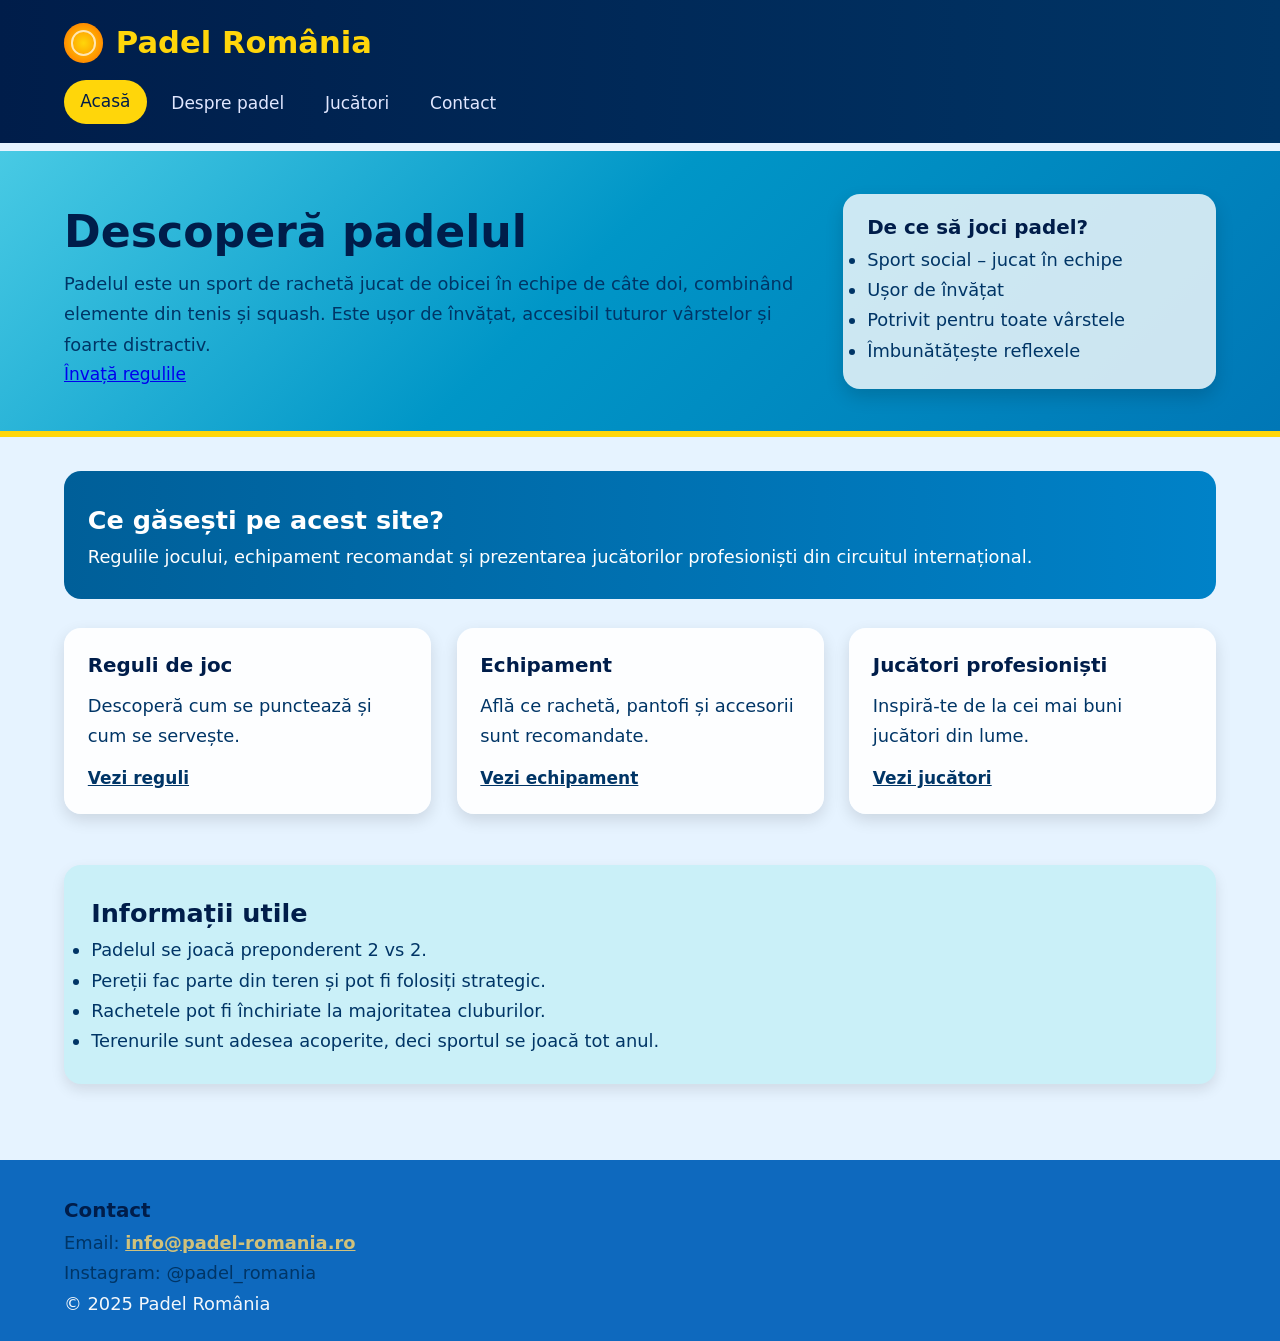
==== index.html @ 14d5e4cc "Add files via upload" ====
<!DOCTYPE html>
<html lang="ro">
<head>
    <meta charset="UTF-8">
    <title>Padel pentru Începători - Padel România</title>
    <meta name="viewport" content="width=device-width, initial-scale=1.0">
    <link rel="stylesheet" href="styles.css">
</head>
<body>
<header>
    <div class="logo">
        <span class="logo-ball"></span>
        <h1>Padel România</h1>
    </div>

    <nav class="main-nav">
        <ul>
            <li><a href="index.html" class="active">Acasă</a></li>
            <li class="dropdown">
                <a href="reguli.html">Despre padel</a>
                <ul class="submenu">
                    <li><a href="reguli.html">Reguli de bază</a></li>
                    <li><a href="echipament.html">Echipament</a></li>
                </ul>
            </li>
            <li><a href="cluburi.html">Jucători</a></li>
            <li><a href="#contact">Contact</a></li>
        </ul>
    </nav>
</header>

<main>
    <section class="hero">
        <article class="hero-content">
            <h2 class="hero-title">Descoperă padelul</h2>
            <p>
                Padelul este un sport de rachetă jucat de obicei în echipe de câte doi,
                combinând elemente din tenis și squash. Este ușor de învățat,
                accesibil tuturor vârstelor și foarte distractiv.
            </p>
            <a href="reguli.html" class="btn btn-primary">Învață regulile</a>
        </article>

        <aside class="hero-aside">
            <h3>De ce să joci padel?</h3>
            <ul>
                <li>Sport social – jucat în echipe</li>
                <li>Ușor de învățat</li>
                <li>Potrivit pentru toate vârstele</li>
                <li>Îmbunătățește reflexele</li>
            </ul>
        </aside>
    </section>

    <section class="section-intro">
        <header>
            <h2>Ce găsești pe acest site?</h2>
            <p>
                Regulile jocului, echipament recomandat și prezentarea jucătorilor
                profesioniști din circuitul internațional.
            </p>
        </header>
      
        
         <div class="cards-grid">
            <article class="card">
                <h3>Reguli de joc</h3>
                <p>Descoperă cum se punctează și cum se servește.</p>
                <a href="reguli.html" class="card-link">Vezi reguli</a>
            </article>

            <article class="card">
                <h3>Echipament</h3>
                <p>Află ce rachetă, pantofi și accesorii sunt recomandate.</p>
                <a href="echipament.html" class="card-link">Vezi echipament</a>
            </article>

            <article class="card">
                <h3>Jucători profesioniști</h3>
                <p>Inspiră-te de la cei mai buni jucători din lume.</p>
                <a href="cluburi.html" class="card-link">Vezi jucători</a>
            </article>
        </div>
    </section>
    
    
        <section class="info-box">
            <h2>Informații utile</h2>
            <ul>
            <li>Padelul se joacă preponderent 2 vs 2.</li>
            <li>Pereții fac parte din teren și pot fi folosiți strategic.</li>
            <li>Rachetele pot fi închiriate la majoritatea cluburilor.</li>
            <li>Terenurile sunt adesea acoperite, deci sportul se joacă tot anul.</li>
        </ul>
    </section>
</main>

<footer id="contact">
    <section class="footer-content">
        <article>
            <h3>Contact</h3>
            <p>Email: <a href="mailto:info@padel-romania.ro">info@padel-romania.ro</a></p>
            <p>Instagram: @padel_romania</p>
        </article>
    </section>
    <p class="footer-copy">&copy; 2025 Padel România</p>
</footer>
</body>
</html>
---- styles.css ----
*{margin:0;padding:0;box-sizing:border-box;}

html{font-size:17px;}

body{
    font-family:system-ui,-apple-system,BlinkMacSystemFont,"Segoe UI",sans-serif;
    line-height:1.7;
    color:#001d4a;
    background:#e6f3ff;
}

header{
    background:linear-gradient(90deg,#001d4a,#003566);
    color:#fff;
    padding:1rem 5vw;
}

.logo{
    display:flex;
    align-items:center;
    gap:.75rem;
    margin-bottom:.75rem;
}

.logo h1{
    font-size:1.8rem;
    color:#ffd60a;
}

.logo-ball{
    width:2.3rem;
    height:2.3rem;
    border-radius:50%;
    background:radial-gradient(circle,#ffd60a 0%,#ff9e00 55%,#ff6b00 100%);
    position:relative;
}

.logo-ball::before{
    content:"";
    position:absolute;
    inset:.4rem;
    border-radius:50%;
    border:2px solid rgba(255,255,255,.7);
}

.main-nav ul{
    list-style:none;
    display:flex;
    flex-wrap:wrap;
    gap:.5rem;
}

.main-nav li{position:relative;}

.main-nav a{
    display:block;
    padding:.45rem .95rem;
    text-decoration:none;
    color:#e0e7ff;
    font-size:1rem;
    border-radius:999px;
    transition:background-color .35s ease,color .25s ease,transform .45s ease;
}

.main-nav a:hover,
.main-nav a.active{
    background:#ffd60a;
    color:#001d4a;
    transform:translateY(-2px);
}

.dropdown .submenu{
    display:none;
    position:absolute;
    top:100%;
    left:0;
    min-width:11rem;
    background:#001d4a;
    padding:.4rem 0;
    border-radius:.5rem;
    box-shadow:0 6px 18px rgba(0,0,0,.4);
    z-index:20;
}

.dropdown:hover .submenu{display:block;}

main{padding:1.5rem 5vw 2.5rem;}

h2,h3,h4{color:#001d4a;}
p,li{color:#003566;font-size:1.05rem;}

.hero{
    display:grid;
    grid-template-columns:2fr 1fr;
    gap:2rem;
    padding:2.5rem 5vw;
    margin:-1rem -5vw 1.5rem;
    background:linear-gradient(135deg,#48cae4 0%,#0096c7 45%,#0077b6 100%);
    border-bottom:6px solid #ffd60a;
}

.hero-title{
    font-size:2.6rem;
    color:#001d4a;
}

.hero-aside{
    background:#ffffffcc;
    border-radius:1rem;
    padding:1rem 1.4rem;
    box-shadow:0 8px 18px rgba(0,0,0,.15);
}

.section-intro{margin-top:2rem;}

.section-intro header{
    background:linear-gradient(90deg,#005f99,#0082c8);
    padding:1.6rem 1.4rem;
    border-radius:1rem;
    margin-bottom:1.7rem;
}

.section-intro header h2,
.section-intro header p{
    color:white;
}

.cards-grid{
    display:grid;
    grid-template-columns:repeat(3,minmax(0,1fr));
    gap:1.5rem;
    margin-top:1.5rem;
}

.card{
    background:#ffffffee;
    border-radius:1rem;
    padding:1.2rem 1.4rem;
    box-shadow:0 6px 16px rgba(0,0,0,.12);
}

.card h3{margin-bottom:.5rem;color:#001d4a;}

.card-link{
    margin-top:.75rem;
    display:inline-block;
    font-weight:600;
    color:#003566;
}

.info-box{
    margin-top:3rem;
    background:#caf0f8;
    padding:1.6rem;
    border-radius:1rem;
    box-shadow:0 6px 14px rgba(0,0,0,.1);
}

.rules-layout{
    display:flex;
    flex-wrap:wrap;
    gap:2rem;
    margin-top:1rem;
}

.rules-aside{
    flex:1 1 12rem;
    background:#ffffffee;
    border-radius:1rem;
    padding:1.4rem 1.7rem;
    box-shadow:0 4px 12px rgba(0,0,0,.1);
}

.rules-aside ul{
    padding-left:1.7rem;
}

.equipment-grid{
    display:grid;
    grid-template-columns:repeat(2,minmax(0,1fr));
    gap:1.5rem;
    margin-top:1.6rem;
}

.equipment-item{
    background:#ffffffee;
    border-radius:1rem;
    padding:1.3rem 1.6rem;
    border:4px solid #ddd;
}

.equipment-item ul{
    padding-left:1.9rem;
}

.equipment-item:nth-of-type(1){border-color:#ffd60a;}
.equipment-item:nth-of-type(2){border-color:#00b4d8;}
.equipment-item:nth-of-type(3){border-color:#0077b6;}
.equipment-item:nth-of-type(4){border-color:#ff9e00;}

.tip-box{
    margin-top:2rem;
    padding:1.4rem 1.7rem;
    border-radius:1rem;
    background:#fff3cd;
}

.players-grid{
    margin-top:2rem;
    display:grid;
    grid-template-columns:repeat(4,minmax(0,1fr));
    gap:1.7rem;
}

.player-card{
    background:#ffffffee;
    border-radius:1.2rem;
    overflow:hidden;
    box-shadow:0 8px 18px rgba(0,0,0,.15);
    border:5px solid;
    border-image:linear-gradient(90deg,#0077b6,#00b4d8) 1;
    transition:transform .35s ease,box-shadow .35s ease;
}

.player-card:hover{
    transform:translateY(-6px);
    box-shadow:0 14px 26px rgba(0,0,0,.2);
}

.player-card img{
    width:100%;
    height:230px;
    object-fit:cover;
}

footer{
    background:#0e69be; 
    color:#ffffff;
    padding:2rem 5vw 1.3rem;
    margin-top:2rem;
}

footer a{
    color:#d0c17b;
    font-weight:700;
}

.footer-copy{
    color:white;
    opacity:0.95;
}


@media(max-width:900px){
    .hero{grid-template-columns:1fr;}
    .cards-grid{grid-template-columns:repeat(2,1fr);}
    .players-grid{grid-template-columns:repeat(2,1fr);}
}

@media(max-width:600px){
    .main-nav ul{flex-direction:column;}
    .cards-grid,
    .equipment-grid,
    .players-grid{grid-template-columns:1fr;}
}
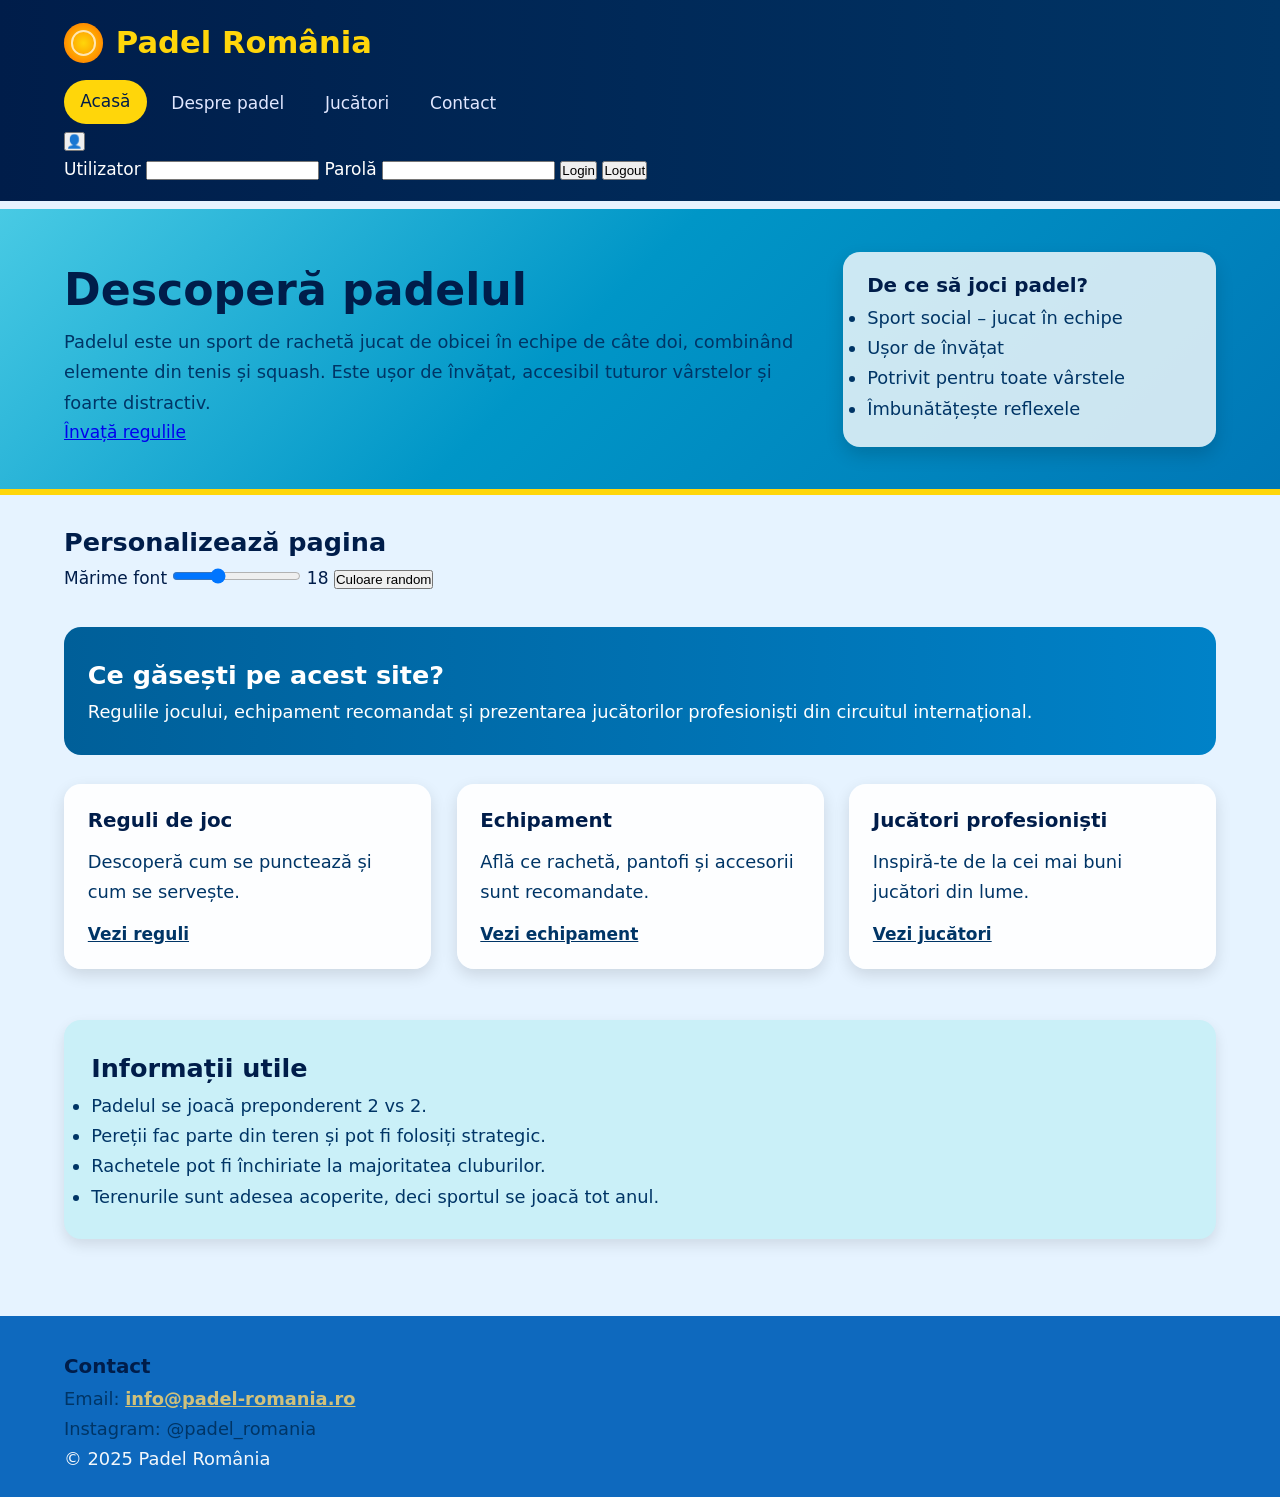
==== commit 578c7e97: "Update index.html" ====
--- a/index.html
+++ b/index.html
@@ -27,6 +27,31 @@
             <li><a href="#contact">Contact</a></li>
         </ul>
     </nav>
+   <div class="user-area">
+  <button id="userToggle" aria-label="Cont utilizator">
+    👤
+  </button>
+
+  <section class="auth-bar" id="authBox">
+    <form id="loginForm">
+      <label>
+        Utilizator
+        <input id="loginUser" type="text" required>
+      </label>
+
+      <label>
+        Parolă
+        <input id="loginPass" type="password" required>
+      </label>
+
+      <button type="submit">Login</button>
+      <button type="button" id="logoutBtn">Logout</button>
+
+      <span id="authStatus"></span>
+    </form>
+  </section>
+</div>
+
 </header>
 
 <main>
@@ -51,6 +76,19 @@
             </ul>
         </aside>
     </section>
+
+    <section class="controls">
+        <h2>Personalizează pagina</h2>
+
+        <label for="fontRange">Mărime font</label>
+        <input id="fontRange" type="range" min="15" max="24" step="1" value="18">
+        <span id="fontValue">18</span>
+
+        <button id="randColorBtn" type="button">Culoare random</button>
+
+        <p id="rotatingTip"></p>
+    </section>
+
 
     <section class="section-intro">
         <header>
@@ -105,5 +143,7 @@
     </section>
     <p class="footer-copy">&copy; 2025 Padel România</p>
 </footer>
+<script type="text/javascript" src="app.js"></script>
+
 </body>
 </html>
